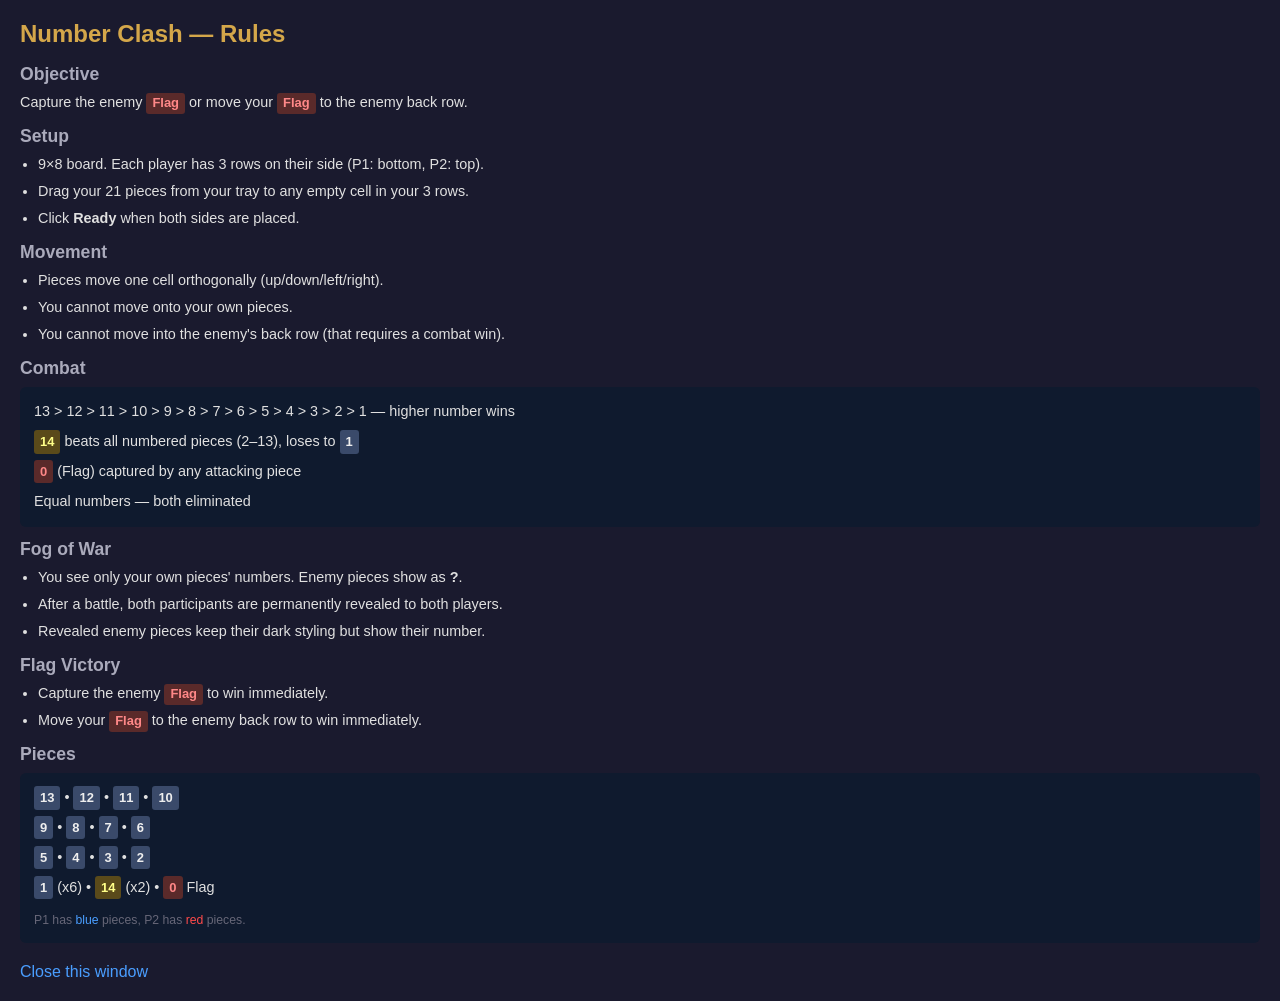
==== rules.html @ 8ccf5812 "feat: add initial game files" ====
<!DOCTYPE html>
<html lang="en">
<head>
<meta charset="UTF-8">
<meta name="viewport" content="width=device-width, initial-scale=1.0">
<title>Number Clash — Rules</title>
<style>
  * { box-sizing: border-box; margin: 0; padding: 0; }
  body { font-family: 'Segoe UI', Arial, sans-serif; background: #1a1a2e; color: #e0e0e0; padding: 20px; }
  h1 { color: #d4a74a; font-size: 1.5em; margin-bottom: 16px; }
  h2 { color: #aab; font-size: 1.1em; margin: 12px 0 6px; }
  p, li { line-height: 1.6; font-size: 0.9em; }
  ul { padding-left: 18px; }
  li { margin-bottom: 4px; }
  .badge { display: inline-block; padding: 0 6px; border-radius: 3px; font-weight: 700; font-size: 0.9em; }
  .badge.spl { background: #5a4a1a; color: #ff8; }
  .badge.flg { background: #5a2a2a; color: #f88; }
  .badge.n { background: #3a4a6a; color: #eee; }
  .ref-table { background: #0f1a2e; border-radius: 6px; padding: 10px 14px; margin: 8px 0; font-size: 0.9em; line-height: 1.8; }
  .ref-table .rule { padding: 2px 0; }
  .close { margin-top: 20px; }
  .close a { color: #4a9eff; text-decoration: none; }
  .close a:hover { text-decoration: underline; }
</style>
</head>
<body>
<h1>Number Clash — Rules</h1>

<h2>Objective</h2>
<p>Capture the enemy <span class="badge flg">Flag</span> or move your <span class="badge flg">Flag</span> to the enemy back row.</p>

<h2>Setup</h2>
<ul>
  <li>9&times;8 board. Each player has 3 rows on their side (P1: bottom, P2: top).</li>
  <li>Drag your 21 pieces from your tray to any empty cell in your 3 rows.</li>
  <li>Click <strong>Ready</strong> when both sides are placed.</li>
</ul>

<h2>Movement</h2>
<ul>
  <li>Pieces move one cell orthogonally (up/down/left/right).</li>
  <li>You cannot move onto your own pieces.</li>
  <li>You cannot move into the enemy's back row (that requires a combat win).</li>
</ul>

<h2>Combat</h2>
<div class="ref-table">
  <div class="rule">13 &gt; 12 &gt; 11 &gt; 10 &gt; 9 &gt; 8 &gt; 7 &gt; 6 &gt; 5 &gt; 4 &gt; 3 &gt; 2 &gt; 1 &mdash; higher number wins</div>
  <div class="rule"><span class="badge spl">14</span> beats all numbered pieces (2&ndash;13), loses to <span class="badge n">1</span></div>
  <div class="rule"><span class="badge flg">0</span> (Flag) captured by any attacking piece</div>
  <div class="rule">Equal numbers &mdash; both eliminated</div>
</div>

<h2>Fog of War</h2>
<ul>
  <li>You see only your own pieces' numbers. Enemy pieces show as <strong>?</strong>.</li>
  <li>After a battle, both participants are permanently revealed to both players.</li>
  <li>Revealed enemy pieces keep their dark styling but show their number.</li>
</ul>

<h2>Flag Victory</h2>
<ul>
  <li>Capture the enemy <span class="badge flg">Flag</span> to win immediately.</li>
  <li>Move your <span class="badge flg">Flag</span> to the enemy back row to win immediately.</li>
</ul>

<h2>Pieces</h2>
<div class="ref-table">
  <div class="rule"><span class="badge n">13</span> &bull; <span class="badge n">12</span> &bull; <span class="badge n">11</span> &bull; <span class="badge n">10</span></div>
  <div class="rule"><span class="badge n">9</span> &bull; <span class="badge n">8</span> &bull; <span class="badge n">7</span> &bull; <span class="badge n">6</span></div>
  <div class="rule"><span class="badge n">5</span> &bull; <span class="badge n">4</span> &bull; <span class="badge n">3</span> &bull; <span class="badge n">2</span></div>
  <div class="rule"><span class="badge n">1</span> (x6) &bull; <span class="badge spl">14</span> (x2) &bull; <span class="badge flg">0</span> Flag</div>
  <div class="rule" style="color:#667;font-size:0.85em;margin-top:4px;">P1 has <span style="color:#4a9eff;">blue</span> pieces, P2 has <span style="color:#ff4a4a;">red</span> pieces.</div>
</div>

<div class="close"><a href="#" onclick="window.close()">Close this window</a></div>
</body>
</html>
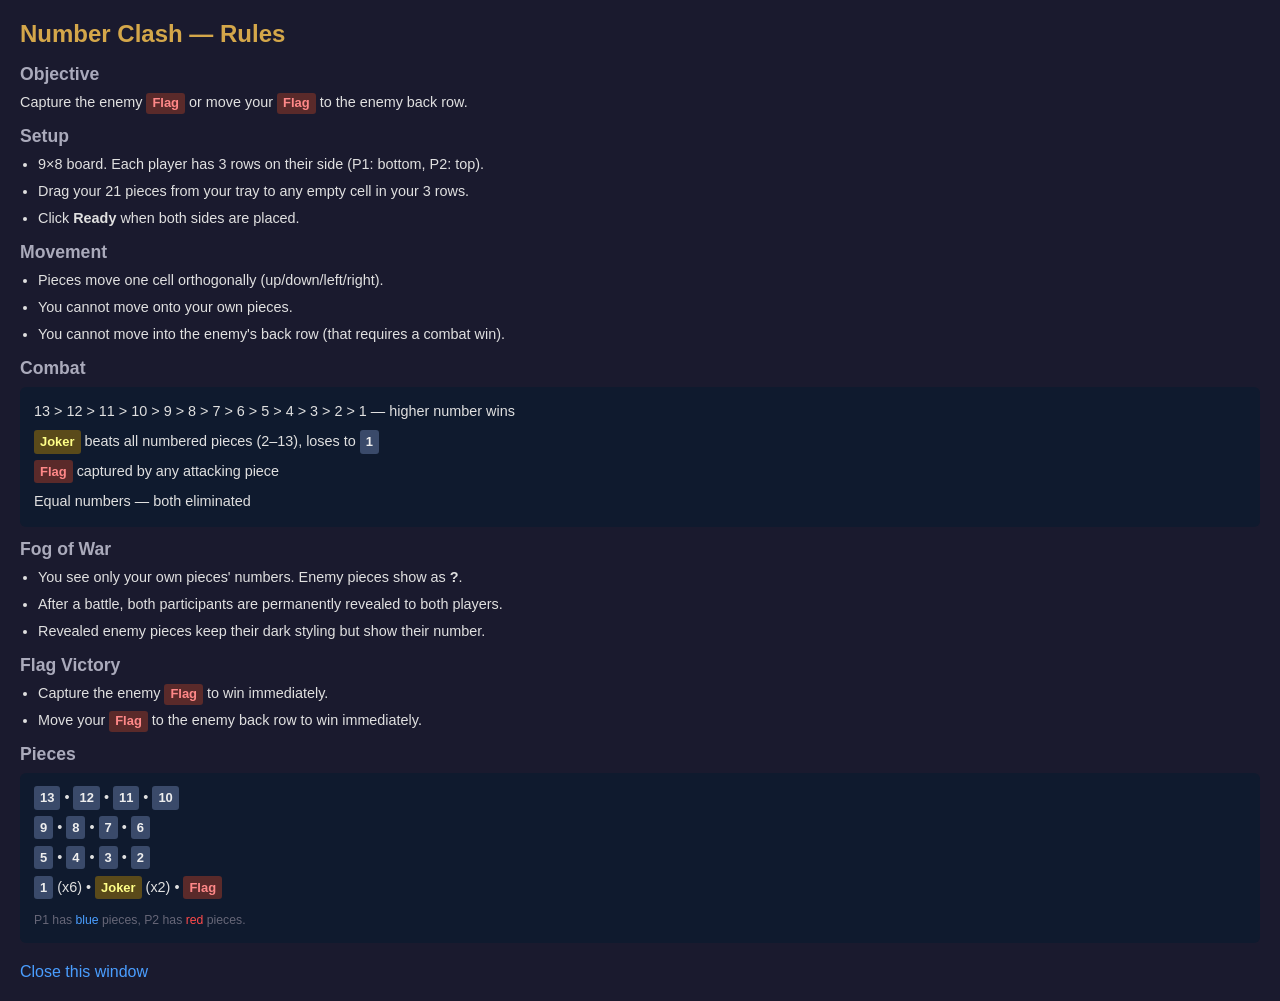
==== commit fb2c12d2: "feat: update README, defs, and rules" ====
--- a/rules.html
+++ b/rules.html
@@ -46,8 +46,8 @@
 <h2>Combat</h2>
 <div class="ref-table">
   <div class="rule">13 &gt; 12 &gt; 11 &gt; 10 &gt; 9 &gt; 8 &gt; 7 &gt; 6 &gt; 5 &gt; 4 &gt; 3 &gt; 2 &gt; 1 &mdash; higher number wins</div>
-  <div class="rule"><span class="badge spl">14</span> beats all numbered pieces (2&ndash;13), loses to <span class="badge n">1</span></div>
-  <div class="rule"><span class="badge flg">0</span> (Flag) captured by any attacking piece</div>
+  <div class="rule"><span class="badge spl">Joker</span> beats all numbered pieces (2&ndash;13), loses to <span class="badge n">1</span></div>
+  <div class="rule"><span class="badge flg">Flag</span> captured by any attacking piece</div>
   <div class="rule">Equal numbers &mdash; both eliminated</div>
 </div>
 
@@ -69,7 +69,7 @@
   <div class="rule"><span class="badge n">13</span> &bull; <span class="badge n">12</span> &bull; <span class="badge n">11</span> &bull; <span class="badge n">10</span></div>
   <div class="rule"><span class="badge n">9</span> &bull; <span class="badge n">8</span> &bull; <span class="badge n">7</span> &bull; <span class="badge n">6</span></div>
   <div class="rule"><span class="badge n">5</span> &bull; <span class="badge n">4</span> &bull; <span class="badge n">3</span> &bull; <span class="badge n">2</span></div>
-  <div class="rule"><span class="badge n">1</span> (x6) &bull; <span class="badge spl">14</span> (x2) &bull; <span class="badge flg">0</span> Flag</div>
+  <div class="rule"><span class="badge n">1</span> (x6) &bull; <span class="badge spl">Joker</span> (x2) &bull; <span class="badge flg">Flag</span></div>
   <div class="rule" style="color:#667;font-size:0.85em;margin-top:4px;">P1 has <span style="color:#4a9eff;">blue</span> pieces, P2 has <span style="color:#ff4a4a;">red</span> pieces.</div>
 </div>
 
